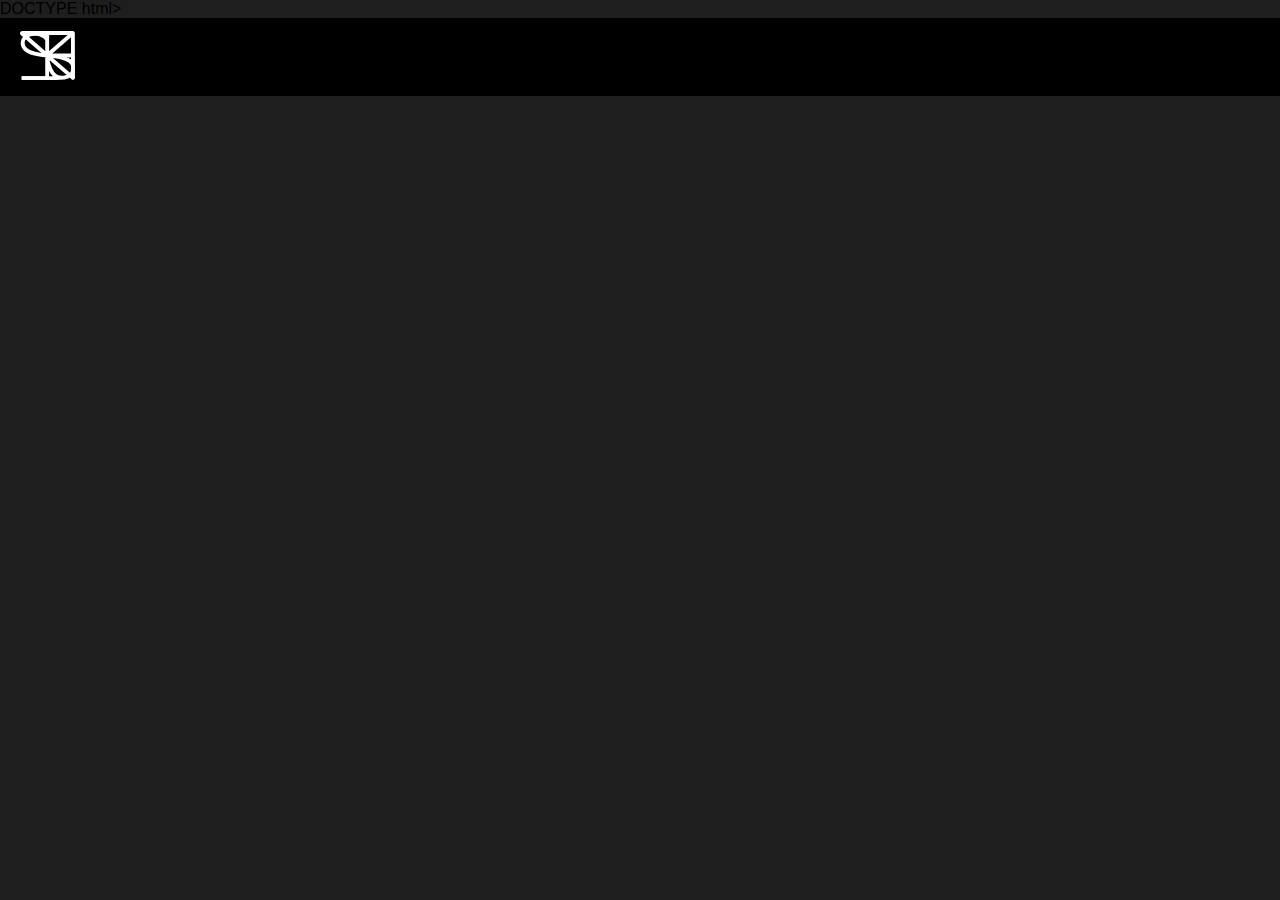
==== about.html @ 4325c9bd "adding scss" ====
DOCTYPE html>
<html lang="en">
<head>
    <meta charset="UTF-8">
    <link rel="stylesheet" href="css/master.css">
    <meta name="viewport" content="width=device-width, initial-scale=1.0">
    <title>TYSHCHUK Portfolio</title>
</head>
<body>
    <div id="container">
        <header class="mainHead">
            <div id="logo">
                <a href="index.html">
                <img src="images/logo_main.svg" alt="TYSHCHUK">
            </a>
            </div>
            <!-- <nav id="mainNav">
                <h2 class="hidden">Main Navigation</h2>
                    <button id="button"></button>
                    <div id="burgerCon">
                       <ul id="c-burgerMenu">
                           <li><a href="about.html">ABOUT</a></li>
                           <li><a href="work.html">WORK</a></li>
                           <li><a href="contact.html">CONTACT</a></li>
                        </ul>
                     </div> 
            </nav> -->
            <div class="menu-icon">
                <span class="menu-icon__line menu-icon__line-left"></span>
                <span class="menu-icon__line menu-icon__line-right"></span>
            </div>
            <div class="nav">
                <div class="nav__content">
                    <ul class="nav__list">
                        <li class="nav__list-item">ABOUT</li>
                        <li class="nav__list-item">WORK</li>
                        <li class="nav__list-item">CONTACT</li>
                    </ul>
                </div>
            </div>

        </header>
    </div>

    <main>
       
             
    </main>

   
   <script type="module" src="js/main.js"></script> 
   <script type="module" src="js/DataModule.js"></script> 
   <script type="module" src="js/NavSystem.js"></script> 
</body>
</html>
---- css/master.css ----
#mainNav{display:flex;flex-direction:column;justify-content:left}#mainNav ul{list-style-type:none;margin-top:30px}#mainNav ul li{display:inline;padding-right:50px;margin-right:30px}#mainNav ul li a{text-decoration:none;color:#fff;font-size:14px;font-family:"Helvetica Neue",sans-serif;font-weight:bold}#mainNav ul li a:hover{color:#fec84a;transition:all .3s}#mainNav #button{background:url(../images/c-burger_menu.svg) center no-repeat;width:30px;height:30px;border:0;margin-top:25px;margin-right:20px;cursor:pointer}#mainNav #button .expanded{-webkit-transform:rotate(90deg);-ms-transform:rotate(90deg);transform:rotate(90deg)}#c-burgerMenu li{display:block;text-align:center;margin-top:40px}#burgerCon{display:none}#burgerCon .slideToggle{display:block}body{background-color:#1e1e1e;font-family:"Helvetica Neue",sans-serif;margin:0;border:0}.hidden{display:none}.mainHead{height:78px;background-color:#000;display:flex;flex-direction:row;justify-content:space-between}#logo{margin-left:20px;padding-top:13px;width:55px;height:66px}.banner{background-image:url(../images/bckgrnd_home.png);height:909px;background-repeat:no-repeat;background-color:#272727}.banner .tagline{margin:0 auto;text-align:center;font-size:15px;color:#fec84a;font-style:oblique;padding-top:25px}.banner .user-pronoun{text-align:center;color:#fec84a;font-weight:bold;font-style:oblique;font-size:90px;margin-bottom:-29px}.banner .user-name{text-align:center;color:#fec84a;font-weight:bold;font-style:oblique;font-size:90px;margin-bottom:-40px}.banner .user-surname{text-align:center;color:#fec84a;font-weight:bold;font-style:oblique;font-size:90px}.banner .user-role{text-align:center;color:#fec84a;font-weight:bold;font-style:oblique;font-size:28px}.shoutme{background-color:#fff;opacity:.6;height:140px;margin-top:77px}.shoutme h2{padding-top:60px;text-align:center;font-size:16px;color:#1e1e1e}/*# sourceMappingURL=master.css.map */
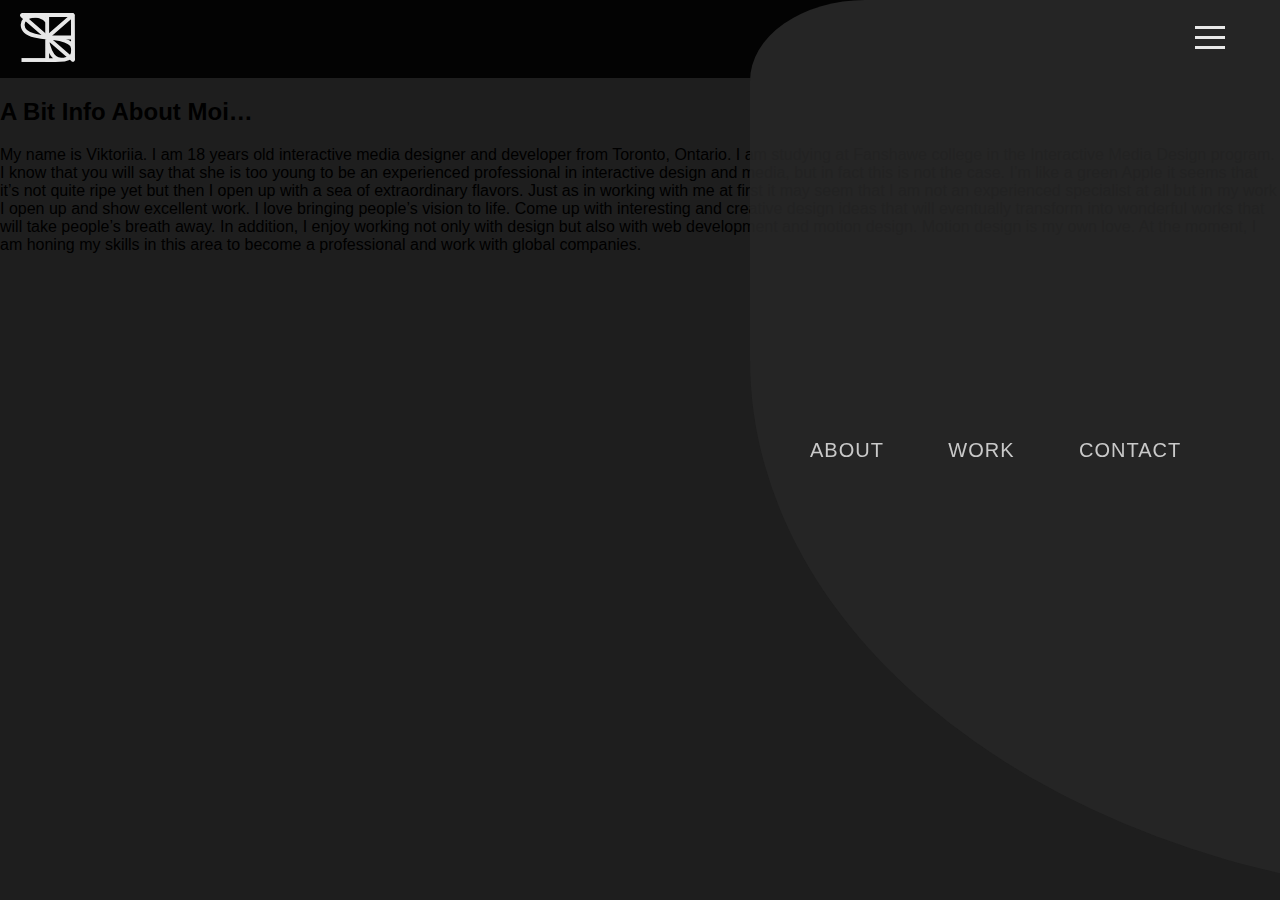
==== commit c7fe9e50: "Adding navbar.scss" ====
--- a/about.html
+++ b/about.html
@@ -1,4 +1,4 @@
-DOCTYPE html>
+<DOCTYPE html>
 <html lang="en">
 <head>
     <meta charset="UTF-8">
@@ -14,38 +14,64 @@
                 <img src="images/logo_main.svg" alt="TYSHCHUK">
             </a>
             </div>
-            <!-- <nav id="mainNav">
-                <h2 class="hidden">Main Navigation</h2>
-                    <button id="button"></button>
-                    <div id="burgerCon">
-                       <ul id="c-burgerMenu">
-                           <li><a href="about.html">ABOUT</a></li>
-                           <li><a href="work.html">WORK</a></li>
-                           <li><a href="contact.html">CONTACT</a></li>
-                        </ul>
-                     </div> 
-            </nav> -->
-            <div class="menu-icon">
-                <span class="menu-icon__line menu-icon__line-left"></span>
-                <span class="menu-icon__line menu-icon__line-right"></span>
-            </div>
-            <div class="nav">
-                <div class="nav__content">
-                    <ul class="nav__list">
-                        <li class="nav__list-item">ABOUT</li>
-                        <li class="nav__list-item">WORK</li>
-                        <li class="nav__list-item">CONTACT</li>
-                    </ul>
+            <nav class="navbar">
+                <div class="hamburger-menu">
+                    <div class="line line-1"></div>
+                    <div class="line line-2"></div>
+                    <div class="line line-3"></div>
                 </div>
-            </div>
+                <ul class="nav-list">
+                    <li class="nav-item">
+                        <a href="about.html" class="nav-link">ABOUT</a>
+                        <a href="work.html" class="nav-link">WORK</a>
+                        <a href="contact.html" class="nav-link">CONTACT</a>
+                    </li>
+                </ul>
+            </nav>
 
+             
         </header>
     </div>
 
     <main>
-       
+       <div class="mainContent">
+           <h2 class="aboutMe">A Bit Info About Moi… </h2>
+           <section class="aboutInfo">
+           <article class="info">
+            <p>My name is Viktoriia. I am 18 years old interactive
+                media designer and developer from Toronto, Ontario.
+                
+                
+                
+                   I am studying at Fanshawe college in the Interactive
+                Media Design program. I know that you will say that
+                she is too young to be an experienced professional
+                in interactive design and media, but in fact this is 
+                not the case. I’m like a green Apple it seems that it’s
+                not quite ripe yet but then I open up with a sea of 
+                extraordinary flavors. Just as in working with me at 
+                first it may seem that I am not an experienced 
+                specialist at all but in my work I open up and show 
+                excellent work. 
+                
+                
+                
+                 
+                   I love bringing people’s vision to life. Come up with interesting and creative design
+                 ideas that will eventually transform into wonderful works that will take people’s breath
+                 away. In addition, I enjoy working not only with design but also with web development
+                 and motion design. Motion design is my own love.
+                 At the moment, I am honing my skills in this area to become a professional and work with
+                 global companies.</p>
+           </article>
+           <section class="gif"></section>
+        </section>
+          
+
+       </div>
              
     </main>
+   
 
    
    <script type="module" src="js/main.js"></script> 
--- a/css/master.css
+++ b/css/master.css
@@ -1 +1 @@
-#mainNav{display:flex;flex-direction:column;justify-content:left}#mainNav ul{list-style-type:none;margin-top:30px}#mainNav ul li{display:inline;padding-right:50px;margin-right:30px}#mainNav ul li a{text-decoration:none;color:#fff;font-size:14px;font-family:"Helvetica Neue",sans-serif;font-weight:bold}#mainNav ul li a:hover{color:#fec84a;transition:all .3s}#mainNav #button{background:url(../images/c-burger_menu.svg) center no-repeat;width:30px;height:30px;border:0;margin-top:25px;margin-right:20px;cursor:pointer}#mainNav #button .expanded{-webkit-transform:rotate(90deg);-ms-transform:rotate(90deg);transform:rotate(90deg)}#c-burgerMenu li{display:block;text-align:center;margin-top:40px}#burgerCon{display:none}#burgerCon .slideToggle{display:block}body{background-color:#1e1e1e;font-family:"Helvetica Neue",sans-serif;margin:0;border:0}.hidden{display:none}.mainHead{height:78px;background-color:#000;display:flex;flex-direction:row;justify-content:space-between}#logo{margin-left:20px;padding-top:13px;width:55px;height:66px}.banner{background-image:url(../images/bckgrnd_home.png);height:909px;background-repeat:no-repeat;background-color:#272727}.banner .tagline{margin:0 auto;text-align:center;font-size:15px;color:#fec84a;font-style:oblique;padding-top:25px}.banner .user-pronoun{text-align:center;color:#fec84a;font-weight:bold;font-style:oblique;font-size:90px;margin-bottom:-29px}.banner .user-name{text-align:center;color:#fec84a;font-weight:bold;font-style:oblique;font-size:90px;margin-bottom:-40px}.banner .user-surname{text-align:center;color:#fec84a;font-weight:bold;font-style:oblique;font-size:90px}.banner .user-role{text-align:center;color:#fec84a;font-weight:bold;font-style:oblique;font-size:28px}.shoutme{background-color:#fff;opacity:.6;height:140px;margin-top:77px}.shoutme h2{padding-top:60px;text-align:center;font-size:16px;color:#1e1e1e}/*# sourceMappingURL=master.css.map */
+.hamburger-menu{width:35px;height:30px;position:fixed;top:22px;right:50px;cursor:pointer;display:flex;flex-direction:column;justify-content:space-around}.hamburger-menu .line{width:30px;height:3px;background-color:#fff;transition:all .8s}.navbar{width:100%;height:100%;background-color:#262626;position:fixed;top:0;right:-750px;display:flex;align-items:center;border-radius:9% 0 0 60%}.navbar .nav-list{text-align:right}.navbar .nav-list .nav-item{list-style:none;margin:20px}.navbar .nav-list .nav-item .nav-link{text-decoration:none;font-size:20px;color:#ddd;letter-spacing:1px;position:relative;overflow:hidden;transition:all .2s;padding-right:60px}.navbar .nav-list .nav-item .nav-link:hover{color:#fec84a}.change{right:0}.change.line-3{transform:rotateZ(405deg) translate(-8px, -6px)}.change.line-1{transform:rotateZ(-405deg) translate(-8px, 6px)}.change.line-2{opacity:0}body{background-color:#1e1e1e;font-family:"Helvetica Neue",sans-serif;margin:0;border:0}.hidden{display:none}.mainHead{height:78px;background-color:#000;opacity:.9;display:flex;flex-direction:row;justify-content:space-between}#logo{margin-left:20px;padding-top:13px;width:55px;height:66px}.banner{background-image:url(../images/bckgrnd_home.png);height:909px;background-repeat:no-repeat;background-color:#272727}.banner .tagline{margin:0 auto;text-align:center;font-size:15px;color:#fec84a;font-style:oblique;padding-top:25px}.banner .user-pronoun{text-align:center;color:#fec84a;font-weight:bold;font-style:oblique;font-size:90px;margin-bottom:-29px}.banner .user-name{text-align:center;color:#fec84a;font-weight:bold;font-style:oblique;font-size:90px;margin-bottom:-40px}.banner .user-surname{text-align:center;color:#fec84a;font-weight:bold;font-style:oblique;font-size:90px}.banner .user-role{text-align:center;color:#fec84a;font-weight:bold;font-style:oblique;font-size:28px}.shoutme{background-color:#fff;opacity:.6;height:140px;margin-top:77px}.shoutme h2{padding-top:60px;text-align:center;font-size:16px;color:#1e1e1e}/*# sourceMappingURL=master.css.map */
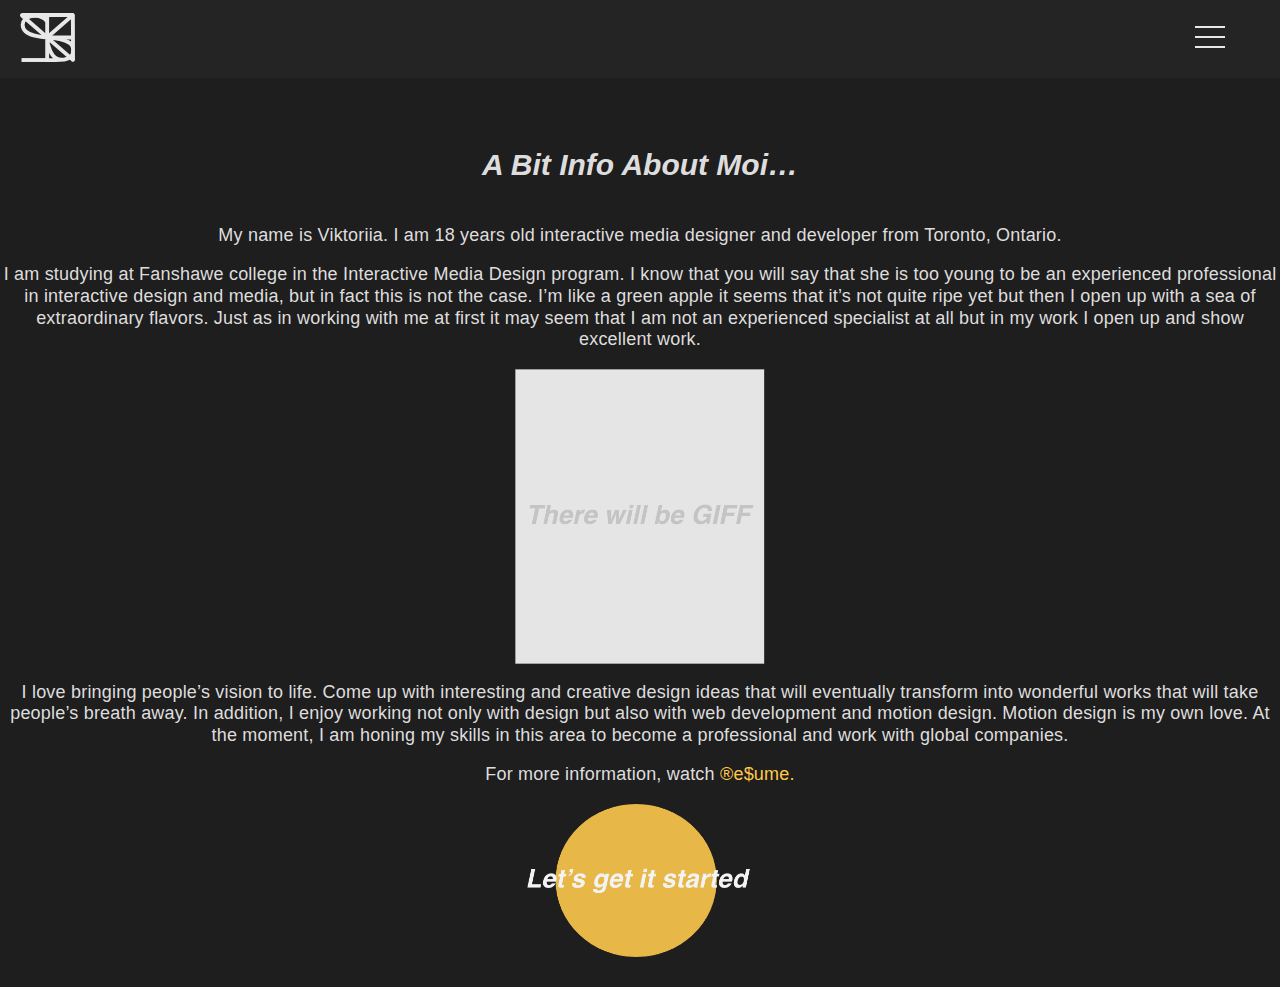
==== commit 7cd52053: "Adding ajax" ====
--- a/about.html
+++ b/about.html
@@ -38,25 +38,29 @@
            <h2 class="aboutMe">A Bit Info About Moi… </h2>
            <section class="aboutInfo">
            <article class="info">
-            <p>My name is Viktoriia. I am 18 years old interactive
+            <p class="text">My name is Viktoriia. I am 18 years old interactive
                 media designer and developer from Toronto, Ontario.
                 
                 
-                
+            </p>
+            <p class="text-1">
                    I am studying at Fanshawe college in the Interactive
                 Media Design program. I know that you will say that
                 she is too young to be an experienced professional
                 in interactive design and media, but in fact this is 
-                not the case. I’m like a green Apple it seems that it’s
+                not the case. I’m like a green apple it seems that it’s
                 not quite ripe yet but then I open up with a sea of 
                 extraordinary flavors. Just as in working with me at 
                 first it may seem that I am not an experienced 
                 specialist at all but in my work I open up and show 
                 excellent work. 
+            </p>
+
+            <div class="gif">
+                <img src="images/gif.png" alt="gif" >
+            </div>
                 
-                
-                
-                 
+                 <p class="text-2">
                    I love bringing people’s vision to life. Come up with interesting and creative design
                  ideas that will eventually transform into wonderful works that will take people’s breath
                  away. In addition, I enjoy working not only with design but also with web development
@@ -64,10 +68,12 @@
                  At the moment, I am honing my skills in this area to become a professional and work with
                  global companies.</p>
            </article>
-           <section class="gif"></section>
+           <p class="resume">For more information, watch <a href="#">®e$ume.</a></p>
         </section>
-          
-
+        <div class="ball">
+            <img src="images/ball.png" alt="ball">
+        </div>
+       
        </div>
              
     </main>
--- a/css/master.css
+++ b/css/master.css
@@ -1 +1 @@
-.hamburger-menu{width:35px;height:30px;position:fixed;top:22px;right:50px;cursor:pointer;display:flex;flex-direction:column;justify-content:space-around}.hamburger-menu .line{width:30px;height:3px;background-color:#fff;transition:all .8s}.navbar{width:100%;height:100%;background-color:#262626;position:fixed;top:0;right:-750px;display:flex;align-items:center;border-radius:9% 0 0 60%}.navbar .nav-list{text-align:right}.navbar .nav-list .nav-item{list-style:none;margin:20px}.navbar .nav-list .nav-item .nav-link{text-decoration:none;font-size:20px;color:#ddd;letter-spacing:1px;position:relative;overflow:hidden;transition:all .2s;padding-right:60px}.navbar .nav-list .nav-item .nav-link:hover{color:#fec84a}.change{right:0}.change.line-3{transform:rotateZ(405deg) translate(-8px, -6px)}.change.line-1{transform:rotateZ(-405deg) translate(-8px, 6px)}.change.line-2{opacity:0}body{background-color:#1e1e1e;font-family:"Helvetica Neue",sans-serif;margin:0;border:0}.hidden{display:none}.mainHead{height:78px;background-color:#000;opacity:.9;display:flex;flex-direction:row;justify-content:space-between}#logo{margin-left:20px;padding-top:13px;width:55px;height:66px}.banner{background-image:url(../images/bckgrnd_home.png);height:909px;background-repeat:no-repeat;background-color:#272727}.banner .tagline{margin:0 auto;text-align:center;font-size:15px;color:#fec84a;font-style:oblique;padding-top:25px}.banner .user-pronoun{text-align:center;color:#fec84a;font-weight:bold;font-style:oblique;font-size:90px;margin-bottom:-29px}.banner .user-name{text-align:center;color:#fec84a;font-weight:bold;font-style:oblique;font-size:90px;margin-bottom:-40px}.banner .user-surname{text-align:center;color:#fec84a;font-weight:bold;font-style:oblique;font-size:90px}.banner .user-role{text-align:center;color:#fec84a;font-weight:bold;font-style:oblique;font-size:28px}.shoutme{background-color:#fff;opacity:.6;height:140px;margin-top:77px}.shoutme h2{padding-top:60px;text-align:center;font-size:16px;color:#1e1e1e}/*# sourceMappingURL=master.css.map */
+.hamburger-menu{width:35px;height:30px;position:fixed;top:22px;right:50px;cursor:pointer;display:flex;flex-direction:column;justify-content:space-around}.hamburger-menu .line{width:30px;height:2px;background-color:#fff;transition:all .8s}.navbar{width:100%;height:100%;background-color:#262626;position:fixed;top:0;right:-1450px;display:flex;align-items:center;border-radius:9% 0 0 60%}.navbar .nav-list{text-align:right}.navbar .nav-list .nav-item{list-style:none;margin:20px}.navbar .nav-list .nav-item .nav-link{text-decoration:none;font-size:20px;color:#ddd;letter-spacing:1px;position:relative;overflow:hidden;transition:all .2s;padding-right:60px}.navbar .nav-list .nav-item .nav-link:hover{color:#fec84a}.change{right:0}.change.line-3{transform:rotateZ(405deg) translate(-8px, -6px)}.change.line-1{transform:rotateZ(-405deg) translate(-8px, 6px)}.change.line-2{opacity:0}body{background-color:#1e1e1e;font-family:"Helvetica Neue",sans-serif;margin:0;border:0}.hidden{display:none}.mainHead{height:78px;background-color:#262525;opacity:.9;display:flex;flex-direction:row;justify-content:space-between}#logo{margin-left:20px;padding-top:13px;width:55px;height:66px}.banner{background-image:url(../images/bckgrnd_home.png);height:909px;background-repeat:no-repeat}.banner .tagline{margin:0 auto;text-align:center;font-size:15px;color:#fec84a;font-style:oblique;padding-top:25px}.banner .user-pronoun{text-align:center;color:#fec84a;font-weight:bold;font-style:oblique;font-size:90px;margin-bottom:-29px}.banner .user-name{text-align:center;color:#fec84a;font-weight:bold;font-style:oblique;font-size:90px;margin-bottom:-40px}.banner .user-surname{text-align:center;color:#fec84a;font-weight:bold;font-style:oblique;font-size:90px}.banner .user-role{text-align:center;color:#fec84a;font-weight:bold;font-style:oblique;font-size:28px}.shoutme{background-color:#f7f7f7;opacity:.6;height:140px;margin-top:77px;text-align:center}.shoutme a{font-size:22px;color:#1e1e1e;text-decoration:none;font-weight:bold;opacity:.9;margin-top:20px}.mainContent{display:flex;flex-direction:column;justify-content:center}.mainContent .aboutme{text-align:center;color:#dedddd;font-family:"Helvetica Neue",sans-serif;font-style:oblique;font-weight:bold;font-size:30px;margin-top:70px}.mainContent .info{text-align:center;font-size:18px;color:#dedddd;line-height:1.2em;letter-spacing:.2px}.mainContent .resume{text-align:center;font-size:18px;color:#dedddd;line-height:1.2em;letter-spacing:.2px}.mainContent .resume a{text-decoration:none;color:#fec84a}.mainContent .gif{display:flex;justify-content:center}.mainContent .gif img{width:250px}.mainContent .ball{display:flex;justify-content:center;margin-bottom:30px}.mainContent .ball img{width:230px}.workContent{display:grid;grid-template-columns:1fr 1fr;grid-gap:15px;margin-left:2px}.workContent .img{width:50px}.contContent{display:flex;flex-direction:column;justify-content:center}.contContent .git{text-align:center;color:#fec84a;font-family:"Helvetica Neue",sans-serif;font-style:oblique;font-weight:bold;font-size:35px;margin-top:70px}.contContent .dnhb{text-align:center;font-size:25px;font-weight:bold;color:#fec84a;letter-spacing:.2px;margin-top:-26px;font-style:oblique}.contContent .email{text-align:left;margin-top:25px;margin-left:40px;font-size:16px;font-weight:bold;color:#dedddd;letter-spacing:.2px}.contContent .tis{text-align:center;color:#dedddd;font-family:"Helvetica Neue",sans-serif;font-weight:bold;font-size:42px;margin-top:-5px}.contContent .tel{text-align:left;color:#dedddd;font-family:"Helvetica Neue",sans-serif;font-weight:bold;font-size:42px;margin-top:-29px;margin-left:14px}.contContent .inst{text-align:left;margin-top:25px;margin-left:40px;font-size:16px;font-weight:bold;color:#dedddd;letter-spacing:.2px}.contContent .account{text-align:left;color:#dedddd;font-family:"Helvetica Neue",sans-serif;font-weight:bold;font-size:42px;margin-top:-5px;margin-left:14px}/*# sourceMappingURL=master.css.map */
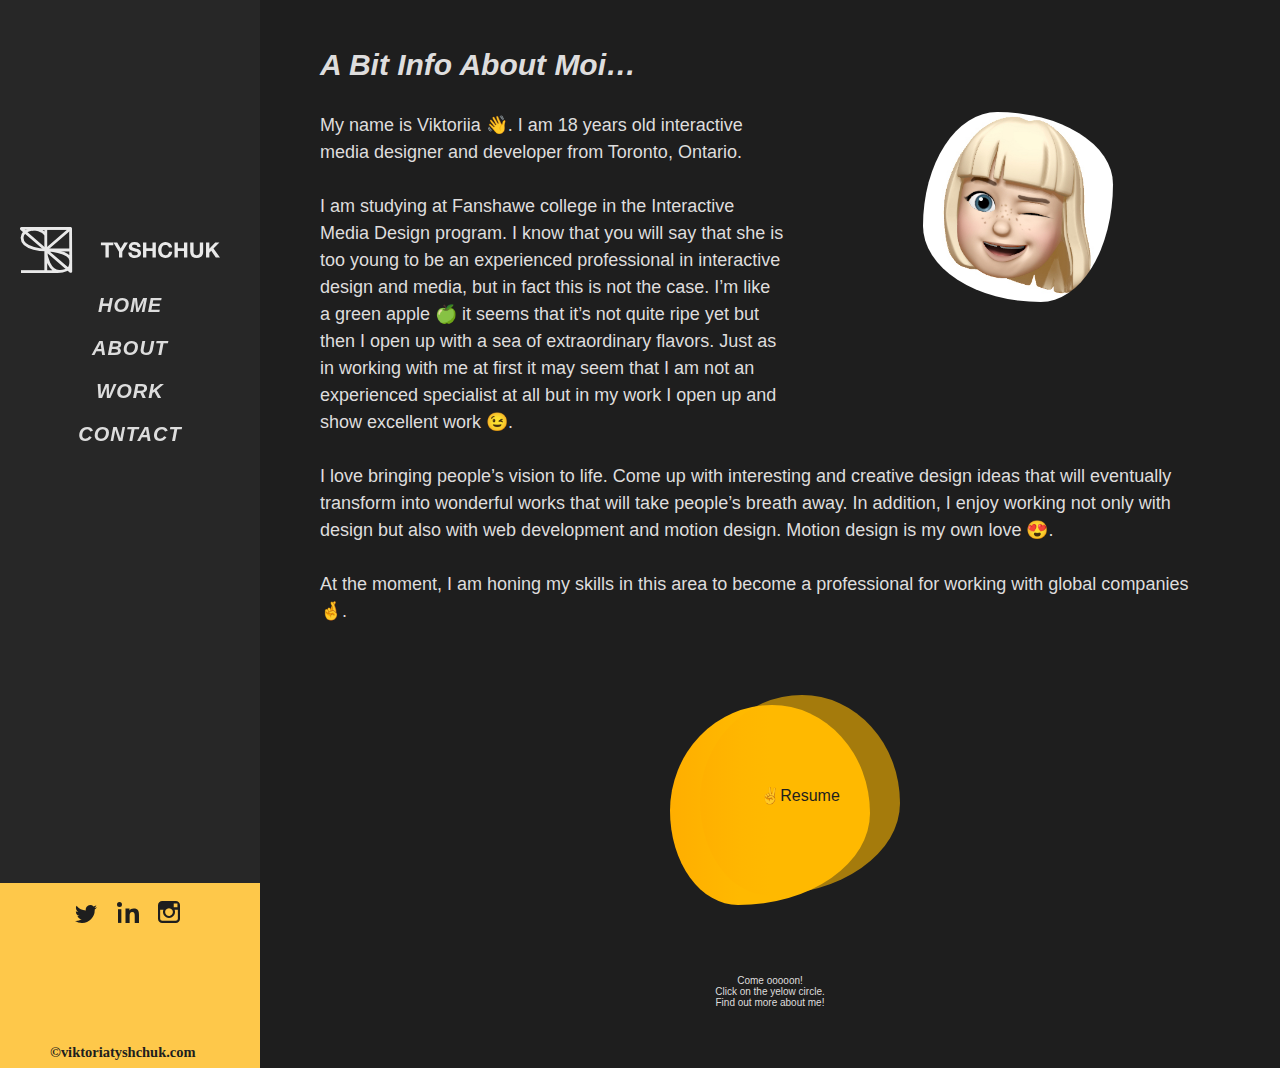
==== commit a60238c3: "adding textwriiten" ====
--- a/about.html
+++ b/about.html
@@ -8,12 +8,16 @@
 </head>
 <body>
     <div id="container">
-        <header class="mainHead">
+        <header class="mainHead sidebar">
             <div id="logo">
                 <a href="index.html">
-                <img src="images/logo_main.svg" alt="TYSHCHUK">
+                <img class="logo2" src="images/main_logo.svg"  alt="TYSHCHUK">
             </a>
             </div>
+           
+        </header>
+        
+        <div class="burgerMenu">
             <nav class="navbar">
                 <div class="hamburger-menu">
                     <div class="line line-1"></div>
@@ -22,66 +26,95 @@
                 </div>
                 <ul class="nav-list">
                     <li class="nav-item">
+                        <a href="index.html" class="nav-link">HOME</a>
                         <a href="about.html" class="nav-link">ABOUT</a>
                         <a href="work.html" class="nav-link">WORK</a>
                         <a href="contact.html" class="nav-link">CONTACT</a>
                     </li>
                 </ul>
             </nav>
-
-             
-        </header>
+            
+        </div>
+       
+     
     </div>
 
-    <main>
-       <div class="mainContent">
-           <h2 class="aboutMe">A Bit Info About Moi… </h2>
-           <section class="aboutInfo">
-           <article class="info">
-            <p class="text">My name is Viktoriia. I am 18 years old interactive
+    <main class="aboutContent">
+        <div class="about-container">
+         <h2 class="aboutMe">A Bit Info About Moi… </h2>
+           <div class="aboutData">
+               <div class="data-moi">
+              <p class="text">
+                My name is Viktoriia <span>&#128075;</span>. I am 18 years old interactive
                 media designer and developer from Toronto, Ontario.
-                
-                
-            </p>
-            <p class="text-1">
+                <br><br>
+            
                    I am studying at Fanshawe college in the Interactive
                 Media Design program. I know that you will say that
                 she is too young to be an experienced professional
                 in interactive design and media, but in fact this is 
-                not the case. I’m like a green apple it seems that it’s
+                not the case. I’m like a green apple <span>&#127823;</span>  it seems that it’s
                 not quite ripe yet but then I open up with a sea of 
                 extraordinary flavors. Just as in working with me at 
                 first it may seem that I am not an experienced 
                 specialist at all but in my work I open up and show 
-                excellent work. 
-            </p>
+                excellent work <span>&#128521;</span>. <br><br>
+                
+            </div>
+            <div class="my-image">
+            </div>
 
-            <div class="gif">
-                <img src="images/gif.png" alt="gif" >
             </div>
-                
-                 <p class="text-2">
-                   I love bringing people’s vision to life. Come up with interesting and creative design
-                 ideas that will eventually transform into wonderful works that will take people’s breath
-                 away. In addition, I enjoy working not only with design but also with web development
-                 and motion design. Motion design is my own love.
-                 At the moment, I am honing my skills in this area to become a professional and work with
-                 global companies.</p>
-           </article>
-           <p class="resume">For more information, watch <a href="#">®e$ume.</a></p>
-        </section>
-        <div class="ball">
-            <img src="images/ball.png" alt="ball">
+            <div class="data-bottom">
+                I love bringing people’s vision to life. Come up with interesting and creative design
+              ideas that will eventually transform into wonderful works that will take people’s breath
+              away. In addition, I enjoy working not only with design but also with web development
+              and motion design. Motion design is my own love <span>&#128525;</span>.<br><br>
+              At the moment, I am honing my skills in this area to become a professional for working with
+              global companies <span>&#129310;</span>.</p>
+             </div>
+         </div>
+          
+          <div class="ball">
+              <div class="shape-1">
+                  <a href="resume/Viktoriia Tyshchuk Resume.pdf">
+                <span class="text-span"><span>&#9996;</span>Resume</span></a>
+                </div>
+            <div class="shape"></div>
+            </div>
+         </div>
+         <div class="wonder">
+            <p>Come ooooon!</p>
+            <p>Click on the yelow circle.</p>
+            <p>Find out more about me!</p>
         </div>
        
-       </div>
+   
+       <div class="yellowbar sidebar">
+        <ul class="social-menu">
+            <li class="list">
+                <a href="https://twitter.com/?lang=uk">
+                    <img src="images/twitter.svg" alt="">
+                </a></li>
+            <li class="list"> <a href="https://www.linkedin.com/in/viktoriia-tyshchuk-5082231b7/">
+                <img src="images/in.svg" alt="">
+            </a></li></li>
+            <li class="list"> <a href="https://www.instagram.com/vika_tyschuk/">
+                <img src="images/insta.svg" alt="">
+            </a></li></li>
+            
+        </ul>
+        <img class="copyright" src="images/copyright.svg" alt="copyright">
+    </div>
              
     </main>
    
 
    
    <script type="module" src="js/main.js"></script> 
-   <script type="module" src="js/DataModule.js"></script> 
-   <script type="module" src="js/NavSystem.js"></script> 
+   <script type="module" src="js/TheBurgerMenu.js"></script> 
+  
+  
+  
 </body>
 </html>--- a/css/master.css
+++ b/css/master.css
@@ -1 +1 @@
-.hamburger-menu{width:35px;height:30px;position:fixed;top:22px;right:50px;cursor:pointer;display:flex;flex-direction:column;justify-content:space-around}.hamburger-menu .line{width:30px;height:2px;background-color:#fff;transition:all .8s}.navbar{width:100%;height:100%;background-color:#262626;position:fixed;top:0;right:-1450px;display:flex;align-items:center;border-radius:9% 0 0 60%}.navbar .nav-list{text-align:right}.navbar .nav-list .nav-item{list-style:none;margin:20px}.navbar .nav-list .nav-item .nav-link{text-decoration:none;font-size:20px;color:#ddd;letter-spacing:1px;position:relative;overflow:hidden;transition:all .2s;padding-right:60px}.navbar .nav-list .nav-item .nav-link:hover{color:#fec84a}.change{right:0}.change.line-3{transform:rotateZ(405deg) translate(-8px, -6px)}.change.line-1{transform:rotateZ(-405deg) translate(-8px, 6px)}.change.line-2{opacity:0}body{background-color:#1e1e1e;font-family:"Helvetica Neue",sans-serif;margin:0;border:0}.hidden{display:none}.mainHead{height:78px;background-color:#262525;opacity:.9;display:flex;flex-direction:row;justify-content:space-between}#logo{margin-left:20px;padding-top:13px;width:55px;height:66px}.banner{background-image:url(../images/bckgrnd_home.png);height:909px;background-repeat:no-repeat}.banner .tagline{margin:0 auto;text-align:center;font-size:15px;color:#fec84a;font-style:oblique;padding-top:25px}.banner .user-pronoun{text-align:center;color:#fec84a;font-weight:bold;font-style:oblique;font-size:90px;margin-bottom:-29px}.banner .user-name{text-align:center;color:#fec84a;font-weight:bold;font-style:oblique;font-size:90px;margin-bottom:-40px}.banner .user-surname{text-align:center;color:#fec84a;font-weight:bold;font-style:oblique;font-size:90px}.banner .user-role{text-align:center;color:#fec84a;font-weight:bold;font-style:oblique;font-size:28px}.shoutme{background-color:#f7f7f7;opacity:.6;height:140px;margin-top:77px;text-align:center}.shoutme a{font-size:22px;color:#1e1e1e;text-decoration:none;font-weight:bold;opacity:.9;margin-top:20px}.mainContent{display:flex;flex-direction:column;justify-content:center}.mainContent .aboutme{text-align:center;color:#dedddd;font-family:"Helvetica Neue",sans-serif;font-style:oblique;font-weight:bold;font-size:30px;margin-top:70px}.mainContent .info{text-align:center;font-size:18px;color:#dedddd;line-height:1.2em;letter-spacing:.2px}.mainContent .resume{text-align:center;font-size:18px;color:#dedddd;line-height:1.2em;letter-spacing:.2px}.mainContent .resume a{text-decoration:none;color:#fec84a}.mainContent .gif{display:flex;justify-content:center}.mainContent .gif img{width:250px}.mainContent .ball{display:flex;justify-content:center;margin-bottom:30px}.mainContent .ball img{width:230px}.workContent{display:grid;grid-template-columns:1fr 1fr;grid-gap:15px;margin-left:2px}.workContent .img{width:50px}.contContent{display:flex;flex-direction:column;justify-content:center}.contContent .git{text-align:center;color:#fec84a;font-family:"Helvetica Neue",sans-serif;font-style:oblique;font-weight:bold;font-size:35px;margin-top:70px}.contContent .dnhb{text-align:center;font-size:25px;font-weight:bold;color:#fec84a;letter-spacing:.2px;margin-top:-26px;font-style:oblique}.contContent .email{text-align:left;margin-top:25px;margin-left:40px;font-size:16px;font-weight:bold;color:#dedddd;letter-spacing:.2px}.contContent .tis{text-align:center;color:#dedddd;font-family:"Helvetica Neue",sans-serif;font-weight:bold;font-size:42px;margin-top:-5px}.contContent .tel{text-align:left;color:#dedddd;font-family:"Helvetica Neue",sans-serif;font-weight:bold;font-size:42px;margin-top:-29px;margin-left:14px}.contContent .inst{text-align:left;margin-top:25px;margin-left:40px;font-size:16px;font-weight:bold;color:#dedddd;letter-spacing:.2px}.contContent .account{text-align:left;color:#dedddd;font-family:"Helvetica Neue",sans-serif;font-weight:bold;font-size:42px;margin-top:-5px;margin-left:14px}/*# sourceMappingURL=master.css.map */
+@media screen and (min-width: 48em){#container{display:flex;display:grid;grid-template-columns:2fr 1fr}#container .sidebar{float:left;width:250px}.content{margin:-80px 0px 0px 260px}.content .banner{background-image:url(../images/bckgrnd-home.png);height:790px;background-repeat:no-repeat}.content .banner .i{font-size:80px}.content .banner .name{font-size:80px}.content .banner .last_name{font-size:80px}.content .banner .junior{font-size:26px}.content .banner .md{font-size:26px}.content .banner .and{font-size:26px}.content .banner .gd{font-size:26px}.content .shoutme{height:185px;width:100%;text-align:left;padding-left:30px;padding-top:20px;transition:width 1s cubic-bezier(0, 0, 1, 1) 80ms}.content .shoutme:hover{width:50%}.content .yellowbar{width:260px;height:185px;background-color:#fec84a;margin-top:-185px;margin-left:-260px;display:flex;align-items:center;justify-content:space-between;flex-direction:column}.content .yellowbar .copyright{width:160px;padding-bottom:8px}.content .yellowbar .social-menu{padding-top:8px}.content .yellowbar .social-menu .list{list-style:none;display:inline;text-decoration:none;padding-right:10px}.content .yellowbar .social-menu .list a{text-decoration:none}.content .yellowbar .social-menu .list a img{width:27px;padding-top:10px}#logo{margin-top:210px}.burgerMenu{display:flex;flex-direction:column;justify-content:center}.burgerMenu .navbar{left:0%;background-color:rgba(30,30,30,0);margin-top:120px;margin-left:-90px}.burgerMenu .nav-list{display:inline;list-style-type:none}.burgerMenu .nav-list .nav-item{text-align:center;list-style:none}.burgerMenu .nav-list .nav-item .nav-link{display:block;padding:10px 0;text-align:center;padding-top:10px;text-decoration:none;font-weight:bolder;font-style:italic;font-family:Helvetica,sans-serif}.hamburger-menu .line{display:none}.aboutContent{margin:-80px 0px 0px 260px}.aboutContent .aboutData{display:grid;grid-template-columns:1fr 1fr}.aboutContent .yellowbar{width:260px;height:185px;background-color:#fec84a;margin-top:-185px;margin-left:-260px;display:flex;align-items:center;justify-content:space-between;flex-direction:column}.aboutContent .yellowbar .copyright{width:160px;padding-bottom:8px}.aboutContent .yellowbar .social-menu{padding-top:8px}.aboutContent .yellowbar .social-menu .list{list-style:none;display:inline;text-decoration:none;padding-right:10px}.aboutContent .yellowbar .social-menu .list a{text-decoration:none}.aboutContent .yellowbar .social-menu .list a img{width:27px;padding-top:10px}.contactContent{margin:-80px 0px 0px 260px}.contactContent .yellowbar{width:260px;height:185px;background-color:#fec84a;margin-top:-185px;margin-left:-260px;display:flex;align-items:center;justify-content:space-between;flex-direction:column}.contactContent .yellowbar .copyright{width:160px;padding-bottom:8px}.contactContent .yellowbar .social-menu{padding-top:8px}.contactContent .yellowbar .social-menu .list{list-style:none;display:inline;text-decoration:none;padding-right:10px}.contactContent .yellowbar .social-menu .list a{text-decoration:none}.contactContent .yellowbar .social-menu .list a img{width:27px;padding-top:10px}#app{margin:-80px 0px 0px 260px}#app .yellowbar{width:260px;height:185px;background-color:#fec84a;margin-top:-185px;margin-left:-260px;display:flex;align-items:center;justify-content:space-between;flex-direction:column}#app .yellowbar .copyright{width:160px;padding-bottom:8px}#app .yellowbar .social-menu{padding-top:8px}#app .yellowbar .social-menu .list{list-style:none;display:inline;text-decoration:none;padding-right:10px}#app .yellowbar .social-menu .list a{text-decoration:none}#app .yellowbar .social-menu .list a img{width:27px;padding-top:10px}}@media screen and (min-width: 64em){.ball{margin-top:30px;margin-bottom:40px}.content{margin:-80px 0px 0px 260px}.content .banner .i{font-size:90px}.content .banner .name{font-size:90px}.content .banner .last_name{font-size:90px}.content .banner .junior{font-size:33px}.content .banner .md{font-size:33px}.content .banner .and{font-size:33px}.content .banner .gd{font-size:33px}.content .shoutme{height:185px;width:100%;text-align:left;padding-left:30px;padding-top:20px;transition:width 1s cubic-bezier(0, 0, 1, 1) 80ms}.content .shoutme:hover{width:45%}.content .contact-header .contact-me{font-size:88px}.content .contact-header .not{font-size:31px}.aboutContent{margin:-80px 0px 0px 260px}.aboutContent .aboutData{display:grid;grid-template-columns:1fr 1fr}.aboutContent .aboutData .my-image{width:300px;height:300px}.aboutContent .yellowbar{width:260px;height:185px;background-color:#fec84a;margin-top:-155px;margin-left:-260px;display:flex;align-items:center;justify-content:space-between;flex-direction:column}.aboutContent .yellowbar .copyright{width:160px;padding-bottom:8px}.aboutContent .yellowbar .social-menu{padding-top:8px}.aboutContent .yellowbar .social-menu .list{list-style:none;display:inline;text-decoration:none;padding-right:10px}.aboutContent .yellowbar .social-menu .list a{text-decoration:none}.aboutContent .yellowbar .social-menu .list a img{width:27px;padding-top:10px}#app{display:grid;grid-template-columns:1fr 1fr}.button-wrapper{display:flex;justify-content:space-evenly}}@media screen and (min-width: 80em){.content{margin:-80px 0px 0px 260px}.content .banner .i{font-size:95px}.content .banner .name{font-size:95px}.content .banner .last_name{font-size:95px}.content .banner .junior{font-size:36px}.content .banner .md{font-size:36px}.content .banner .and{font-size:36px}.content .banner .gd{font-size:36px}.content .shoutme{height:185px;width:100%;text-align:left;padding-left:30px;padding-top:20px;transition:width 1s cubic-bezier(0, 0, 1, 1) 80ms}.content .shoutme:hover{width:30%}.yellowbar{width:260px;height:185px;background-color:#fec84a;margin-top:-125px;margin-left:-260px;display:flex;align-items:center;justify-content:space-between;flex-direction:column}.yellowbar .copyright{width:160px;padding-bottom:8px}.yellowbar .social-menu{padding-top:8px}.yellowbar .social-menu .list{list-style:none;display:inline;text-decoration:none;padding-right:10px}.yellowbar .social-menu .list a{text-decoration:none}.yellowbar .social-menu .list a img{width:27px;padding-top:10px}.about-container .data-bottom{font-size:18px}.about-container .aboutData{font-size:18px}.about-container .aboutMe{font-size:33px}.ball{margin-top:40px;margin-bottom:30px}.my-image{width:220px;height:220px}}hamburger-menu{width:35px;height:30px;position:fixed;top:22px;right:50px;cursor:pointer;display:flex;flex-direction:column;justify-content:space-around}hamburger-menu .line{width:30px;height:3px;background-color:#fff;transition:all .8s}.navbar{width:500px;height:500px;background-color:rgba(30,30,30,.9);position:fixed;top:0;right:-800px;display:flex;flex-direction:column;justify-content:center;border-radius:9% 10% 20% 60%}.navbar .nav-list{text-align:right}.navbar .nav-list .nav-item{list-style:none;margin:38px}.navbar .nav-list .nav-item .nav-link{text-decoration:none;font-size:20px;color:#ddd;letter-spacing:1px;position:relative;overflow:hidden;transition:all .2s;padding-right:60px}.navbar .nav-list .nav-item .nav-link:hover{color:#fec84a}.change{right:0}.change.line-3{transform:rotateZ(405deg) translate(-8px, -6px)}.change.line-1{transform:rotateZ(-405deg) translate(-8px, 6px)}.change.line-2{opacity:0}*{margin:0;border:0;padding:0;box-sizing:border-box}body{background-color:#272727;font-family:"Helvetica Neue",sans-serif;height:100%}.hidden{display:none}.mainHead{height:78px;display:flex;flex-direction:row;justify-content:space-between}.mainHead #logo{margin-left:20px;padding-top:13px;width:55px;height:66px;opacity:.9;position:fixed}.mainHead #logo .logo2{width:200px;cursor:pointer;margin-top:4px;transition:all .8s;position:relative}.content{display:flex;flex-direction:column;justify-content:center}.banner{background-image:url(../images/bckgrnd.png);height:790px;background-repeat:no-repeat}.banner .tagline{margin-top:30px;text-align:center;font-size:15px;color:#fec84a;font-style:oblique;padding-top:35px}.banner .i{text-align:center;color:#fec84a;font-weight:bold;font-style:oblique;font-size:70px;padding:10px;margin-top:40px}.banner .name{text-align:center;color:#fec84a;font-weight:bold;font-style:oblique;font-size:70px;padding:10px}.banner .last_name{text-align:center;color:#fec84a;font-weight:bold;font-style:oblique;font-size:70px}.banner .title{white-space:nowrap;margin:0 auto;overflow:hidden;animation:animated-text 2s steps(30, end) .3s none}@keyframes animated-text{from{width:0}}.banner .title2{margin:0 auto;overflow:hidden;white-space:nowrap;animation:animated-text 2s steps(30, end) none}@keyframes animated-text{from{width:0}to{width:600px}}.banner .title3{margin:0 auto;overflow:hidden;white-space:nowrap;animation:animated-text 2s steps(30, end) 1s none}@keyframes animated-text{from{width:0}to{width:600px}}.banner .title4{margin:0 auto;overflow:hidden;white-space:nowrap;animation:animated-text 2s steps(30, end) 2.6s 1 normal none}@keyframes animated-text{from{width:0}to{width:600px}}.banner .junior{text-align:center;color:#fec84a;font-weight:bold;font-style:oblique;font-size:24px;margin-top:40px}.banner .md{text-align:center;color:#fec84a;font-weight:bold;font-style:oblique;font-size:24px;margin-top:10px}.banner .and{text-align:center;color:#fec84a;font-weight:bold;font-style:oblique;font-size:24px;margin-top:10px}.banner .gd{text-align:center;color:#fec84a;font-weight:bold;font-style:oblique;font-size:24px;margin-top:10px}.shoutme{background-color:#f7f7f7;opacity:.6;height:150px;text-align:center}.shoutme p{font-size:22px;text-decoration:none;font-weight:bold;opacity:.9;padding-top:60px}.shoutme p a{text-decoration:none;color:#1e1e1e}.yellowbar{height:110px;background-color:#fec84a;text-align:center}.yellowbar .social-menu{text-align:center;padding-top:20px}.yellowbar .social-menu .list{list-style:none;display:inline;text-decoration:none;padding-right:10px}.yellowbar .social-menu .list a{text-decoration:none}.yellowbar .social-menu img{width:27px;padding-top:5px;padding-left:5px}.yellowbar .copyright{width:170px;padding-top:12px}.aboutContent{background-color:#1e1e1e;display:flex;flex-direction:column;justify-content:center}.aboutContent .wonder{font-size:10px;color:#dedddd;text-align:center;margin-bottom:30px;margin-top:40px}.aboutContent .about-container .data-bottom{color:#dedddd;padding-left:60px;padding-right:60px;padding-bottom:20px;line-height:1.5}.aboutContent .about-container .aboutMe{text-align:left;color:#dedddd;font-family:"Helvetica Neue",sans-serif;font-style:oblique;font-weight:bold;font-size:30px;margin-top:50px;margin-bottom:30px;padding-left:60px}.aboutContent .about-container .aboutData{display:flex;display:grid;grid-template-columns:1fr 1fr;color:#dedddd;line-height:1.5;padding-left:60px;padding-right:30px}.aboutContent .about-container .my-image{margin:0 auto;text-emphasis:center;align-items:center;display:flex;justify-content:center;margin-bottom:30px;background-image:url(../images/moi1.jpg);background-repeat:no-repeat;background-size:cover;background-position:center center;width:190px;height:190px;left:30px;top:5px;border-radius:39% 61% 38% 62%/60% 38% 62% 40%}.ball .shape{width:200px;height:200px;margin:0 auto;align-items:center;display:flex;justify-content:center;background:linear-gradient(90deg, #ffae00 0%, #ffb900 35%, #ffb900 100%);text-align:center;background-position:center center;border-radius:51% 49% 66% 34%/53% 54% 46% 47%;animation:box-animation 5s ease-in-out infinite;margin-top:-180px}@keyframes box-animation{0%{border-radius:39% 61% 66% 34%/47% 55% 45% 53%}50%{border-radius:66% 34% 66% 34%/47% 55% 45% 53%}100%{border-radius:39% 61% 66% 34%/47% 55% 45% 53%}}.ball .shape-1{margin:0 auto;text-emphasis:center;position:relative;align-items:center;display:flex;justify-content:center;background:linear-gradient(90deg, rgba(255, 174, 0, 0.6) 0%, rgba(255, 185, 0, 0.6) 35%, rgba(255, 185, 0, 0.6) 100%);background-repeat:no-repeat;background-size:cover;background-position:center center;width:200px;height:200px;left:30px;top:10px;border-radius:51% 49% 66% 34%/53% 54% 46% 47%;animation:box-animation1 5s ease-in-out infinite}.ball .shape-1 a{text-decoration:none;color:#1e1e1e}@keyframes box-animation1{0%{border-radius:56% 44% 55% 45%/39% 57% 43% 61%}50%{border-radius:64% 36% 53% 47%/37% 46% 54% 63%}100%{border-radius:56% 44% 55% 45%/39% 57% 43% 61%}}.contactContent{background-color:#1e1e1e;display:flex;flex-direction:column;justify-content:center}.contactContent .contact-header{display:flex;flex-direction:column;justify-content:center;text-align:left;padding-left:90px;margin-top:80px}.contactContent .contact-header .contact-me{font-size:68px;color:#f7b02a;font-weight:550;font-style:italic}.contactContent .contact-header .not{font-size:21px;color:#f7b02a;font-style:italic;font-weight:500}.contactContent .contact-form{display:flex;flex-direction:column;justify-content:center;margin-top:130px;margin-bottom:130px}.contactContent .contact-form #mail-form{display:flex;flex-direction:column;justify-content:center;align-items:center}.contactContent .contact-form #mail-form label{color:#f0f0f0;font-weight:560;display:block;width:150px;font-style:italic;font-size:24px}.contactContent .contact-form #mail-form .yellow{background-color:rgba(250,197,72,.8);border-radius:10px;width:400px;padding:4px 18px 4px 18px;color:#1e1e1e;width:280px;height:45px}.contactContent .contact-form #mail-form .textArea{width:350px;height:200px;background-color:#f0f0f0;border-radius:20px;font-family:"Helvetica Neue",sans-serif;font-size:14px;color:#1e1e1e;padding:15px 18px 4px 18px}.contactContent .contact-form #mail-form .submit-btn{background-color:#f7b02a;border-radius:20px;font-family:"Helvetica Neue",sans-serif;font-size:19px;color:#1e1e1e;width:130px;height:60px;margin-bottom:10px}.contactContent .contact-form .submit-wrapper{display:flex;flex-direction:column;justify-content:center}#app{background-color:#1e1e1e}.lightbox{display:none;position:absolute;top:0;bottom:0;width:80vw;height:123vh;background-color:#1e1e1e;color:#fec84a;padding:40px}.lightbox span{color:#fec84a;font-size:1.5em;cursor:pointer}.show-lightbox{display:block}.button-wrapper{display:flex;flex-direction:column;justify-content:center;align-items:center;margin-bottom:30px}.button-wrapper .lb-thumb{width:500px;height:310px;padding-top:30px}.button-wrapper .lb-thumb-title{text-align:center;font-size:30px;color:#fec84a;font-weight:600;text-transform:uppercase;padding-top:10px}.button-wrapper .lb-thumb-theme{text-align:center;font-size:18px;color:#dedddd;font-weight:300}.video-player{display:flex;flex-direction:column;justify-content:center;align-items:center;margin-top:30px}.video-player h2{padding-top:20px;font-size:40px;font-weight:600;text-transform:uppercase}.video-player .video{width:70%}.video-player .programs{font-size:22px;font-weight:600;font-style:italic;padding-top:20px}.video-player .desc{font-size:22px;font-weight:600;font-style:italic;padding-top:30px}.image-player{display:flex;flex-direction:column;justify-content:center;align-items:center;margin-top:30px}.image-player .picture{width:500px;height:330px}.image-player .programs{font-size:22px;font-weight:600;font-style:italic;padding-top:30px}.image-player .desc{font-size:22px;font-weight:600;font-style:italic;padding-top:30px}/*# sourceMappingURL=master.css.map */
